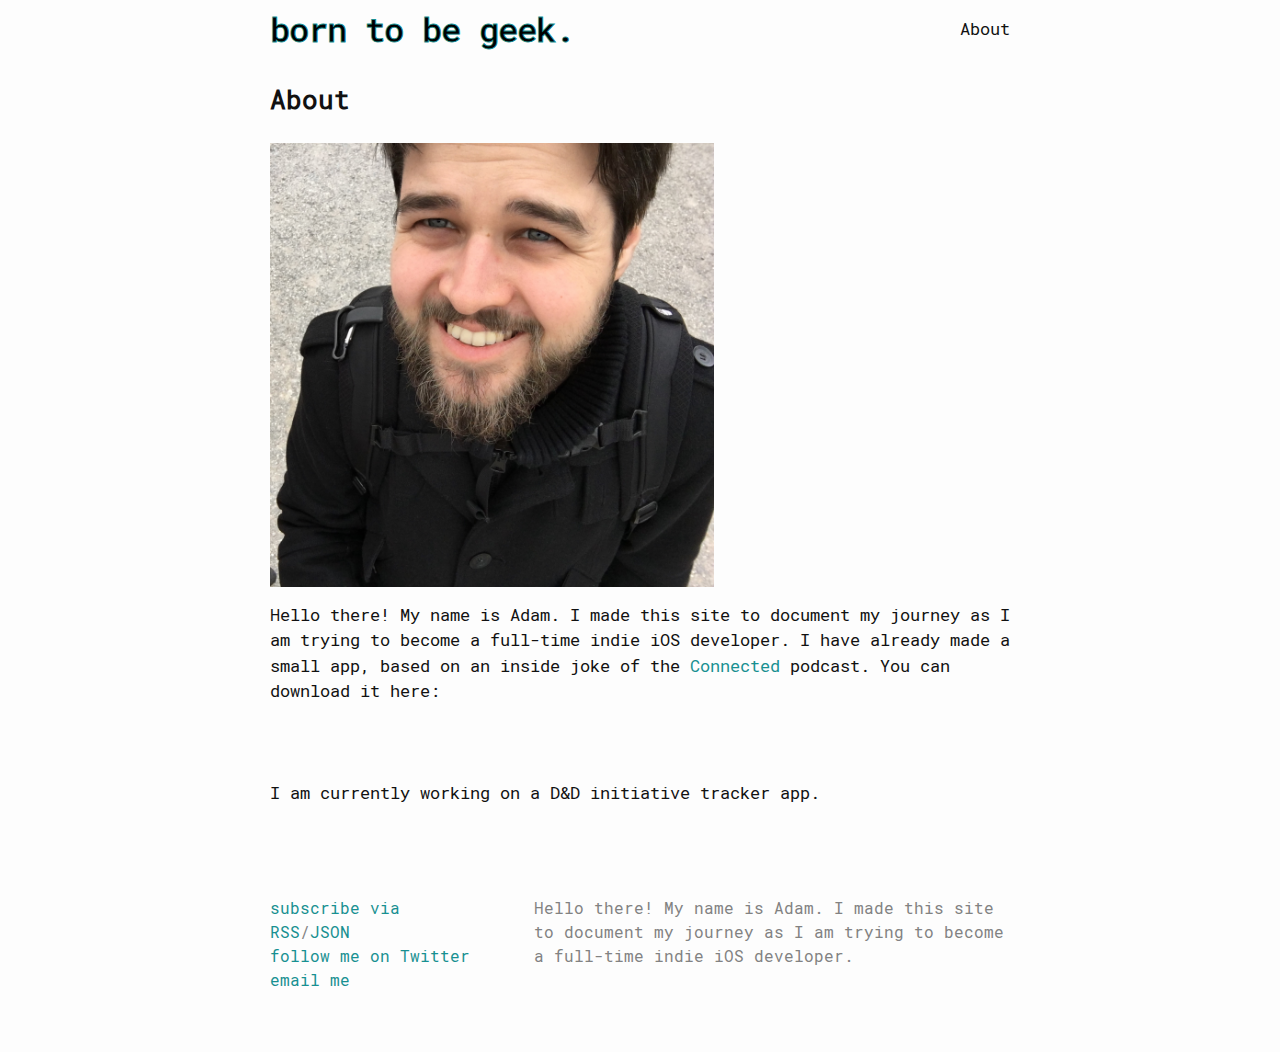
==== about/index.html @ 2033bbe6 "2018-08-03_14-29" ====
<!DOCTYPE html>
<html lang="en"><head>
  <meta charset="utf-8">
  <meta http-equiv="X-UA-Compatible" content="IE=edge">
  <meta name="viewport" content="width=device-width, initial-scale=1"><!-- Begin Jekyll SEO tag v2.5.0 -->
<title>About | born to be geek.</title>
<meta name="generator" content="Jekyll v3.8.3" />
<meta property="og:title" content="About" />
<meta property="og:locale" content="en_US" />
<meta name="description" content="Hello there! My name is Adam. I made this site to document my journey as I am trying to become a full-time indie iOS developer." />
<meta property="og:description" content="Hello there! My name is Adam. I made this site to document my journey as I am trying to become a full-time indie iOS developer." />
<link rel="canonical" href="http://localhost:4000/about/" />
<meta property="og:url" content="http://localhost:4000/about/" />
<meta property="og:site_name" content="born to be geek." />
<script type="application/ld+json">
{"name":"born to be geek.","description":"Hello there! My name is Adam. I made this site to document my journey as I am trying to become a full-time indie iOS developer.","@type":"WebSite","url":"http://localhost:4000/about/","headline":"About","@context":"http://schema.org"}</script>
<!-- End Jekyll SEO tag -->
<link rel="stylesheet" href="/assets/main.css"><link type="application/atom+xml" rel="alternate" href="http://localhost:4000/feed.xml" title="born to be geek." /><link rel="alternate" title="born to be geek." type="application/json" href="http://localhost:4000/feed.json" />

  <meta name="twitter:card" content="summary_large_image">
  <meta name="twitter:site" content="@born2begeek">
  <meta name="twitter:title" content="About">

  
  <meta name="twitter:description"
    content="

Hello there! My name is Adam. I made this site to document my journey as I am trying to become a full-time indie iOS developer. I have already made a small app, based on an inside joke of the [Co...">
  

  
  <meta name="twitter:image"
    content="/assets/img/geekpagetitle_v2.png">
  
  
  
  <link rel="apple-touch-icon" sizes="180x180" href="/assets/favicon/apple-touch-icon.png">
  <link rel="icon" type="image/png" sizes="32x32" href="/assets/favicon/favicon-32x32.png">
  <link rel="icon" type="image/png" sizes="16x16" href="/assets/favicon/favicon-16x16.png">
  <link rel="manifest" href="/assets/favicon/site.webmanifest">
  <link rel="mask-icon" href="/assets/favicon/safari-pinned-tab.svg" color="#179091">
  <meta name="msapplication-TileColor" content="#179091">
  <meta name="theme-color" content="#ffffff">
</head>
<body><header class="site-header" role="banner">

  <div class="wrapper"><a class="site-title" rel="author" href="/">born to be geek.</a><nav class="site-nav">
        <input type="checkbox" id="nav-trigger" class="nav-trigger" />
        <label for="nav-trigger">
          <span class="menu-icon">
            <svg viewBox="0 0 18 15" width="18px" height="15px">
              <path d="M18,1.484c0,0.82-0.665,1.484-1.484,1.484H1.484C0.665,2.969,0,2.304,0,1.484l0,0C0,0.665,0.665,0,1.484,0 h15.032C17.335,0,18,0.665,18,1.484L18,1.484z M18,7.516C18,8.335,17.335,9,16.516,9H1.484C0.665,9,0,8.335,0,7.516l0,0 c0-0.82,0.665-1.484,1.484-1.484h15.032C17.335,6.031,18,6.696,18,7.516L18,7.516z M18,13.516C18,14.335,17.335,15,16.516,15H1.484 C0.665,15,0,14.335,0,13.516l0,0c0-0.82,0.665-1.483,1.484-1.483h15.032C17.335,12.031,18,12.695,18,13.516L18,13.516z"/>
            </svg>
          </span>
        </label>

        <div class="trigger"><a class="page-link" href="/assets/samplepost/2018-06-28-Name-of-Post.html"></a><a class="page-link" href="/about/">About</a></div>
      </nav></div>
</header>
<main class="page-content" aria-label="Content">
      <div class="wrapper">
        <article class="post">

  <header class="post-header">
    <h1 class="post-title">About</h1>
  </header>

  <div class="post-content">
    <p><img src="/assets/img/me.jpg" alt="Me" style="max-width: 60%" /></p>

<p>Hello there! My name is Adam. I made this site to document my journey as I am trying to become a full-time indie iOS developer. I have already made a small app, based on an inside joke of the <a href="http://relay.fm/connected/193">Connected</a> podcast. You can download it here:</p>

<p><a href="https://itunes.apple.com/us/app/ticci-scale/id1397166266?mt=8&amp;at=1001lMtx" target="_blank" style="display:inline-block;overflow:hidden;background:url(https://linkmaker.itunes.apple.com/assets/shared/badges/en-us/appstore-lrg.svg) no-repeat;width:135px;height:40px;background-size:contain;"></a></p>

<p>I am currently working on a D&amp;D initiative tracker app.</p>

  </div>

</article>

      </div>
    </main><footer class="site-footer h-card">
  <data class="u-url" href="/"></data>

  <div class="wrapper">

    <div class="footer-col-wrapper">
      <div class="footer-col footer-col-1">
        <ul class="contact-list"><ul class="social-media-list"><a href="/feed.xml"><span>subscribe via RSS</span></a>/<a href="/feed.json"><span>JSON</span></a></br><a href="https://www.twitter.com/born2begeek"><span>follow me on Twitter</span></a></br><a class="u-email" href="mailto:adam%40borntobegeek.me"><span>email me</span></a></br></ul></ul>
      </div>

      <div class="footer-col footer-col-2">
        
      </div>

      <div class="footer-col footer-col-3">
        <p>Hello there! My name is Adam. I made this site to document my journey as I am trying to become a full-time indie iOS developer.</p>
      </div>
    </div>

  </div>

</footer>
</body>

</html>
---- assets/main.css ----
@font-face {
  font-family: 'RobotoMono-Regular';
  src: url("/assets/fonts/Roboto_Mono/RobotoMono-Regular.ttf") format("truetype"); }
@font-face {
  font-family: 'RobotoMono-Bold';
  src: url("/assets/fonts/Roboto_Mono/RobotoMono-Bold.ttf") format("truetype"); }
@font-face {
  font-family: 'RobotoMono-Italic';
  src: url("/assets/fonts/Roboto_Mono/RobotoMono-Italic.ttf") format("truetype"); }
@font-face {
  font-family: 'RobotoMono-BoldItalic';
  src: url("/assets/fonts/Roboto_Mono/RobotoMono-BoldItalic.ttf") format("truetype"); }
@font-face {
  font-family: 'RobotoMono-Medium';
  src: url("/assets/fonts/Roboto_Mono/RobotoMono-Medium.ttf") format("truetype"); }
/**
 * Reset some basic elements
 */
body, h1, h2, h3, h4, h5, h6,
p, blockquote, pre, hr,
dl, dd, ol, ul, figure {
  margin: 0;
  padding: 0; }

/**
 * Basic styling
 */
body {
  font: 400 17px/1.5 "RobotoMono-Regular", -apple-system, Helvetica, BlinkMacSystemFont, "Segoe UI", Roboto, Arial, sans-serif, "Apple Color Emoji", "Segoe UI Emoji", "Segoe UI Symbol";
  color: #111;
  background-color: #fdfdfd;
  -webkit-text-size-adjust: 100%;
  -webkit-font-feature-settings: "kern" 1;
  -moz-font-feature-settings: "kern" 1;
  -o-font-feature-settings: "kern" 1;
  font-feature-settings: "kern" 1;
  font-kerning: normal;
  display: flex;
  min-height: 100vh;
  flex-direction: column; }

/**
 * Set `margin-bottom` to maintain vertical rhythm
 */
h1, h2, h3, h4, h5, h6,
p, blockquote, pre,
ul, ol, dl, figure,
.highlight {
  margin-bottom: 15px; }

/**
 * `main` element
 */
main {
  display: block;
  /* Default value of `display` of `main` element is 'inline' in IE 11. */ }

/**
 * Images
 */
img {
  max-width: 100%;
  vertical-align: middle; }

/**
 * Figures
 */
figure > img {
  display: block; }

figcaption {
  font-size: 14.875px; }

/**
 * Lists
 */
ul, ol {
  margin-left: 30px; }

li > ul,
li > ol {
  margin-bottom: 0; }

/**
 * Headings
 */
h1, h2, h3, h4, h5, h6 {
  font-weight: 400; }

/**
 * Links
 */
a {
  color: #189091;
  text-decoration: none; }
  a:visited {
    color: #189091; }
  a:hover {
    color: #111;
    text-decoration: none; }
  .social-media-list a:hover {
    text-decoration: none; }
    .social-media-list a:hover .username {
      text-decoration: none; }

/**
 * Blockquotes
 */
blockquote {
  color: #828282;
  border-left: 4px solid #e8e8e8;
  padding-left: 15px;
  font-size: 19.125px;
  letter-spacing: -1px;
  font-style: italic; }
  blockquote > :last-child {
    margin-bottom: 0; }

/**
 * Code formatting
 */
pre,
code {
  font-size: 15.9375px;
  font-family: 'Roboto Mono', monospace;
  border: 1px solid #e8e8e8;
  border-radius: 3px;
  background-color: #FFFFFF; }

code {
  padding: 1px 5px; }

pre {
  padding: 8px 12px;
  overflow-x: auto; }
  pre > code {
    border: 0;
    padding-right: 0;
    padding-left: 0; }

/**
 * Wrapper
 */
.wrapper {
  max-width: -webkit-calc(800px - (30px * 2));
  max-width: calc(800px - (30px * 2));
  margin-right: auto;
  margin-left: auto;
  padding-right: 30px;
  padding-left: 30px; }
  @media screen and (max-width: 800px) {
    .wrapper {
      max-width: -webkit-calc(800px - (30px));
      max-width: calc(800px - (30px));
      padding-right: 15px;
      padding-left: 15px; } }

/**
 * Clearfix
 */
.wrapper:after, .footer-col-wrapper:after {
  content: "";
  display: table;
  clear: both; }

/**
 * Icons
 */
.svg-icon {
  width: 16px;
  height: 16px;
  display: inline-block;
  fill: #828282;
  padding-right: 5px;
  vertical-align: text-top; }

.social-media-list li + li {
  padding-top: 5px; }

/**
 * Tables
 */
table {
  margin-bottom: 30px;
  width: 100%;
  text-align: left;
  color: #3f3f3f;
  border-collapse: collapse;
  border: 1px solid #e8e8e8; }
  table tr:nth-child(even) {
    background-color: #f7f7f7; }
  table th, table td {
    padding: 10px 15px; }
  table th {
    background-color: #f0f0f0;
    border: 1px solid #dedede;
    border-bottom-color: #c9c9c9; }
  table td {
    border: 1px solid #e8e8e8; }

/**
 * Site header
 */
.site-header {
  min-height: 55.95px;
  position: relative; }

.site-title {
  color: #111;
  -webkit-text-fill-color: black;
  /* Will override color (regardless of order) */
  -webkit-text-stroke-width: 0.8px;
  -webkit-text-stroke-color: #189091;
  font-family: 'RobotoMono-Medium', monospace;
  font-size: 34px;
  font-weight: 400;
  line-height: 57.375px;
  letter-spacing: -1px;
  margin-bottom: 0;
  float: left; }
  .site-title, .site-title:visited {
    color: #424242; }

.site-nav {
  float: right;
  line-height: 57.375px; }
  .site-nav .nav-trigger {
    display: none; }
  .site-nav .menu-icon {
    display: none; }
  .site-nav .page-link {
    color: #111;
    line-height: 1.5; }
    .site-nav .page-link:not(:last-child) {
      margin-right: 20px; }
  @media screen and (max-width: 600px) {
    .site-nav {
      position: absolute;
      top: 9px;
      right: 15px;
      background-color: #fdfdfd;
      border: 1px solid #e8e8e8;
      border-radius: 5px;
      text-align: right; }
      .site-nav label[for="nav-trigger"] {
        display: block;
        float: right;
        width: 36px;
        height: 36px;
        z-index: 2;
        cursor: pointer; }
      .site-nav .menu-icon {
        display: block;
        float: right;
        width: 36px;
        height: 26px;
        line-height: 0;
        padding-top: 10px;
        text-align: center; }
        .site-nav .menu-icon > svg {
          fill: #424242; }
      .site-nav input ~ .trigger {
        clear: both;
        display: none; }
      .site-nav input:checked ~ .trigger {
        display: block;
        padding-bottom: 5px; }
      .site-nav .page-link {
        display: block;
        padding: 5px 10px;
        margin-left: 20px; }
        .site-nav .page-link:not(:last-child) {
          margin-right: 0; } }

/**
 * Site footer
 */
.site-footer {
  padding: 30px 0; }

.footer-heading {
  font-size: 19.125px;
  margin-bottom: 15px; }

.contact-list,
.social-media-list {
  list-style: none;
  margin-left: 0; }

.footer-col-wrapper {
  font-size: 15.9375px;
  color: #828282;
  margin-left: -15px; }

.footer-col {
  float: left;
  margin-bottom: 15px;
  padding-left: 15px; }

.footer-col-1 {
  width: -webkit-calc(30% - (30px / 2));
  width: calc(30% - (30px / 2)); }

.footer-col-2 {
  width: -webkit-calc(5% - (30px / 2));
  width: calc(5% - (30px / 2)); }

.footer-col-3 {
  width: -webkit-calc(65% - (30px / 2));
  width: calc(65% - (30px / 2)); }

@media screen and (max-width: 800px) {
  .footer-col-1,
  .footer-col-2 {
    width: -webkit-calc(50% - (30px / 2));
    width: calc(50% - (30px / 2)); }

  .footer-col-3 {
    width: -webkit-calc(100% - (30px / 2));
    width: calc(100% - (30px / 2)); } }
@media screen and (max-width: 600px) {
  .footer-col {
    float: none;
    width: -webkit-calc(100% - (30px / 2));
    width: calc(100% - (30px / 2)); } }
/**
 * Page content
 */
.page-content {
  padding: 30px 0;
  flex: 1; }

.page-heading {
  font-size: 25.5px;
  font-weight: 600; }

.post-list-heading {
  font-size: 25.5px;
  font-weight: 600; }

.post-list {
  margin-left: 0;
  list-style: none; }
  .post-list > li {
    margin-bottom: 30px; }

.post-meta {
  font-size: 14.875px;
  color: #828282; }

.post-link {
  display: block;
  font-size: 20.4px; }

/**
 * Posts
 */
.post-header {
  margin-bottom: 30px; }

.post-title {
  font-size: 25.5px;
  line-height: 1;
  font-weight: 600; }
  @media screen and (max-width: 800px) {
    .post-title {
      font-size: 25.5px; } }

.post-content {
  margin-bottom: 30px; }
  .post-content h2 {
    font-size: 34px; }
    @media screen and (max-width: 800px) {
      .post-content h2 {
        font-size: 29.75px; } }
  .post-content h3 {
    font-size: 27.625px; }
    @media screen and (max-width: 800px) {
      .post-content h3 {
        font-size: 23.375px; } }
  .post-content h4 {
    font-size: 21.25px; }
    @media screen and (max-width: 800px) {
      .post-content h4 {
        font-size: 19.125px; } }

.incap_page-tooltip.incap_from-right.incap_bottom {
  display: none; }

/**
 * Syntax highlighting styles
 */
.highlight {
  background: #fff; }
  .highlighter-rouge .highlight {
    background: #eef; }
  .highlight .c {
    color: #998;
    font-style: italic; }
  .highlight .err {
    color: #a61717;
    background-color: #e3d2d2; }
  .highlight .k {
    font-weight: bold; }
  .highlight .o {
    font-weight: bold; }
  .highlight .cm {
    color: #998;
    font-style: italic; }
  .highlight .cp {
    color: #999;
    font-weight: bold; }
  .highlight .c1 {
    color: #998;
    font-style: italic; }
  .highlight .cs {
    color: #999;
    font-weight: bold;
    font-style: italic; }
  .highlight .gd {
    color: #000;
    background-color: #fdd; }
  .highlight .gd .x {
    color: #000;
    background-color: #faa; }
  .highlight .ge {
    font-style: italic; }
  .highlight .gr {
    color: #a00; }
  .highlight .gh {
    color: #999; }
  .highlight .gi {
    color: #000;
    background-color: #dfd; }
  .highlight .gi .x {
    color: #000;
    background-color: #afa; }
  .highlight .go {
    color: #888; }
  .highlight .gp {
    color: #555; }
  .highlight .gs {
    font-weight: bold; }
  .highlight .gu {
    color: #aaa; }
  .highlight .gt {
    color: #a00; }
  .highlight .kc {
    font-weight: bold; }
  .highlight .kd {
    font-weight: bold; }
  .highlight .kp {
    font-weight: bold; }
  .highlight .kr {
    font-weight: bold; }
  .highlight .kt {
    color: #458;
    font-weight: bold; }
  .highlight .m {
    color: #099; }
  .highlight .s {
    color: #d14; }
  .highlight .na {
    color: #008080; }
  .highlight .nb {
    color: #0086B3; }
  .highlight .nc {
    color: #458;
    font-weight: bold; }
  .highlight .no {
    color: #008080; }
  .highlight .ni {
    color: #800080; }
  .highlight .ne {
    color: #900;
    font-weight: bold; }
  .highlight .nf {
    color: #900;
    font-weight: bold; }
  .highlight .nn {
    color: #555; }
  .highlight .nt {
    color: #000080; }
  .highlight .nv {
    color: #008080; }
  .highlight .ow {
    font-weight: bold; }
  .highlight .w {
    color: #bbb; }
  .highlight .mf {
    color: #099; }
  .highlight .mh {
    color: #099; }
  .highlight .mi {
    color: #099; }
  .highlight .mo {
    color: #099; }
  .highlight .sb {
    color: #d14; }
  .highlight .sc {
    color: #d14; }
  .highlight .sd {
    color: #d14; }
  .highlight .s2 {
    color: #d14; }
  .highlight .se {
    color: #d14; }
  .highlight .sh {
    color: #d14; }
  .highlight .si {
    color: #d14; }
  .highlight .sx {
    color: #d14; }
  .highlight .sr {
    color: #009926; }
  .highlight .s1 {
    color: #d14; }
  .highlight .ss {
    color: #990073; }
  .highlight .bp {
    color: #999; }
  .highlight .vc {
    color: #008080; }
  .highlight .vg {
    color: #008080; }
  .highlight .vi {
    color: #008080; }
  .highlight .il {
    color: #099; }
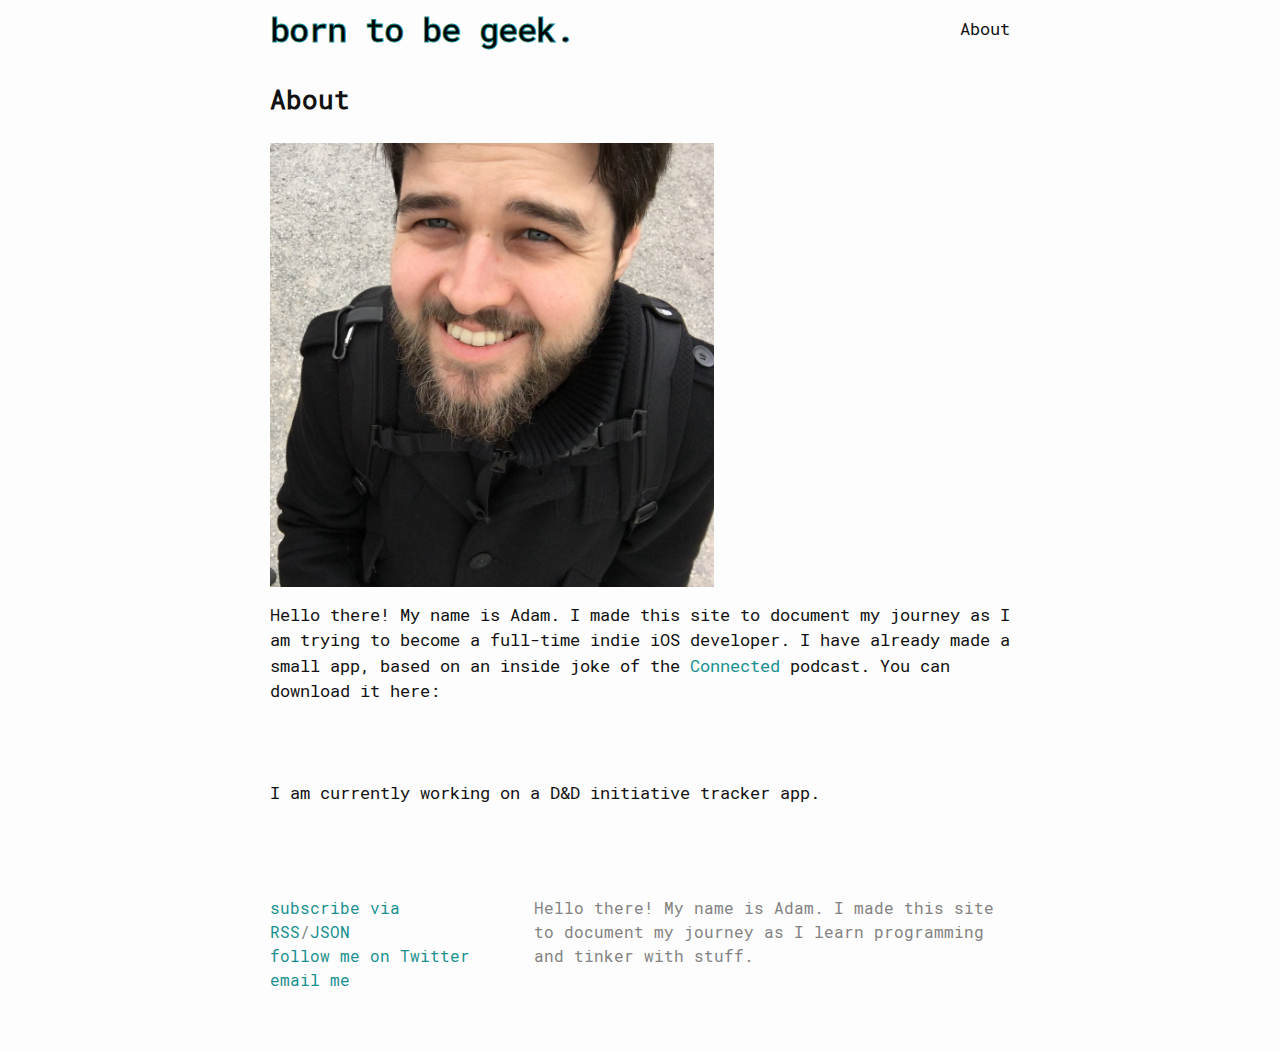
==== commit 69f82776: "2018-08-03_14-41" ====
--- a/about/index.html
+++ b/about/index.html
@@ -7,15 +7,15 @@
 <meta name="generator" content="Jekyll v3.8.3" />
 <meta property="og:title" content="About" />
 <meta property="og:locale" content="en_US" />
-<meta name="description" content="Hello there! My name is Adam. I made this site to document my journey as I am trying to become a full-time indie iOS developer." />
-<meta property="og:description" content="Hello there! My name is Adam. I made this site to document my journey as I am trying to become a full-time indie iOS developer." />
-<link rel="canonical" href="http://localhost:4000/about/" />
-<meta property="og:url" content="http://localhost:4000/about/" />
+<meta name="description" content="Hello there! My name is Adam. I made this site to document my journey as I learn programming and tinker with stuff." />
+<meta property="og:description" content="Hello there! My name is Adam. I made this site to document my journey as I learn programming and tinker with stuff." />
+<link rel="canonical" href="http://borntobegeek.me/about/" />
+<meta property="og:url" content="http://borntobegeek.me/about/" />
 <meta property="og:site_name" content="born to be geek." />
 <script type="application/ld+json">
-{"name":"born to be geek.","description":"Hello there! My name is Adam. I made this site to document my journey as I am trying to become a full-time indie iOS developer.","@type":"WebSite","url":"http://localhost:4000/about/","headline":"About","@context":"http://schema.org"}</script>
+{"name":"born to be geek.","description":"Hello there! My name is Adam. I made this site to document my journey as I learn programming and tinker with stuff.","@type":"WebSite","url":"http://borntobegeek.me/about/","headline":"About","@context":"http://schema.org"}</script>
 <!-- End Jekyll SEO tag -->
-<link rel="stylesheet" href="/assets/main.css"><link type="application/atom+xml" rel="alternate" href="http://localhost:4000/feed.xml" title="born to be geek." /><link rel="alternate" title="born to be geek." type="application/json" href="http://localhost:4000/feed.json" />
+<link rel="stylesheet" href="/assets/main.css"><link type="application/atom+xml" rel="alternate" href="http://borntobegeek.me/feed.xml" title="born to be geek." /><link rel="alternate" title="born to be geek." type="application/json" href="http://borntobegeek.me/feed.json" />
 
   <meta name="twitter:card" content="summary_large_image">
   <meta name="twitter:site" content="@born2begeek">
@@ -94,7 +94,7 @@
       </div>
 
       <div class="footer-col footer-col-3">
-        <p>Hello there! My name is Adam. I made this site to document my journey as I am trying to become a full-time indie iOS developer.</p>
+        <p>Hello there! My name is Adam. I made this site to document my journey as I learn programming and tinker with stuff.</p>
       </div>
     </div>
 
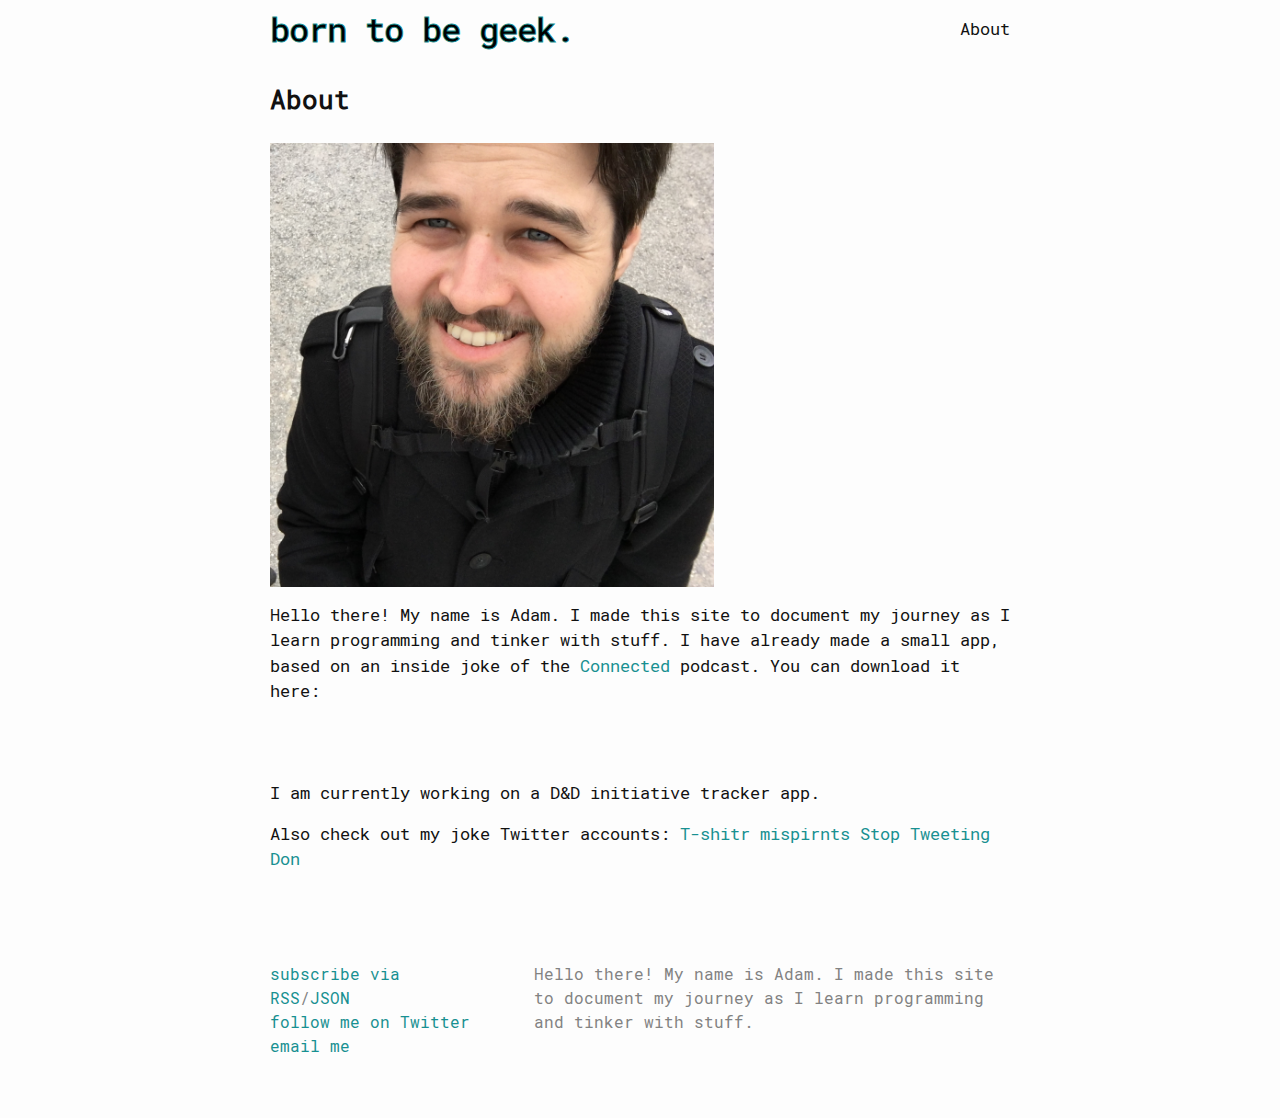
==== commit 47da15c1: "2018-08-03_14-47" ====
--- a/about/index.html
+++ b/about/index.html
@@ -25,7 +25,7 @@
   <meta name="twitter:description"
     content="
 
-Hello there! My name is Adam. I made this site to document my journey as I am trying to become a full-time indie iOS developer. I have already made a small app, based on an inside joke of the [Co...">
+Hello there! My name is Adam. I made this site to document my journey as I learn programming and tinker with stuff. I have already made a small app, based on an inside joke of the [Connected](htt...">
   
 
   
@@ -68,11 +68,15 @@
   <div class="post-content">
     <p><img src="/assets/img/me.jpg" alt="Me" style="max-width: 60%" /></p>
 
-<p>Hello there! My name is Adam. I made this site to document my journey as I am trying to become a full-time indie iOS developer. I have already made a small app, based on an inside joke of the <a href="http://relay.fm/connected/193">Connected</a> podcast. You can download it here:</p>
+<p>Hello there! My name is Adam. I made this site to document my journey as I learn programming and tinker with stuff. I have already made a small app, based on an inside joke of the <a href="http://relay.fm/connected/193">Connected</a> podcast. You can download it here:</p>
 
 <p><a href="https://itunes.apple.com/us/app/ticci-scale/id1397166266?mt=8&amp;at=1001lMtx" target="_blank" style="display:inline-block;overflow:hidden;background:url(https://linkmaker.itunes.apple.com/assets/shared/badges/en-us/appstore-lrg.svg) no-repeat;width:135px;height:40px;background-size:contain;"></a></p>
 
 <p>I am currently working on a D&amp;D initiative tracker app.</p>
+
+<p>Also check out my joke Twitter accounts:
+<a href="https://twitter.com/tshitr_mspirnts">T-shitr mispirnts</a>
+<a href="https://twitter.com/don_tweeting">Stop Tweeting Don</a></p>
 
   </div>
 
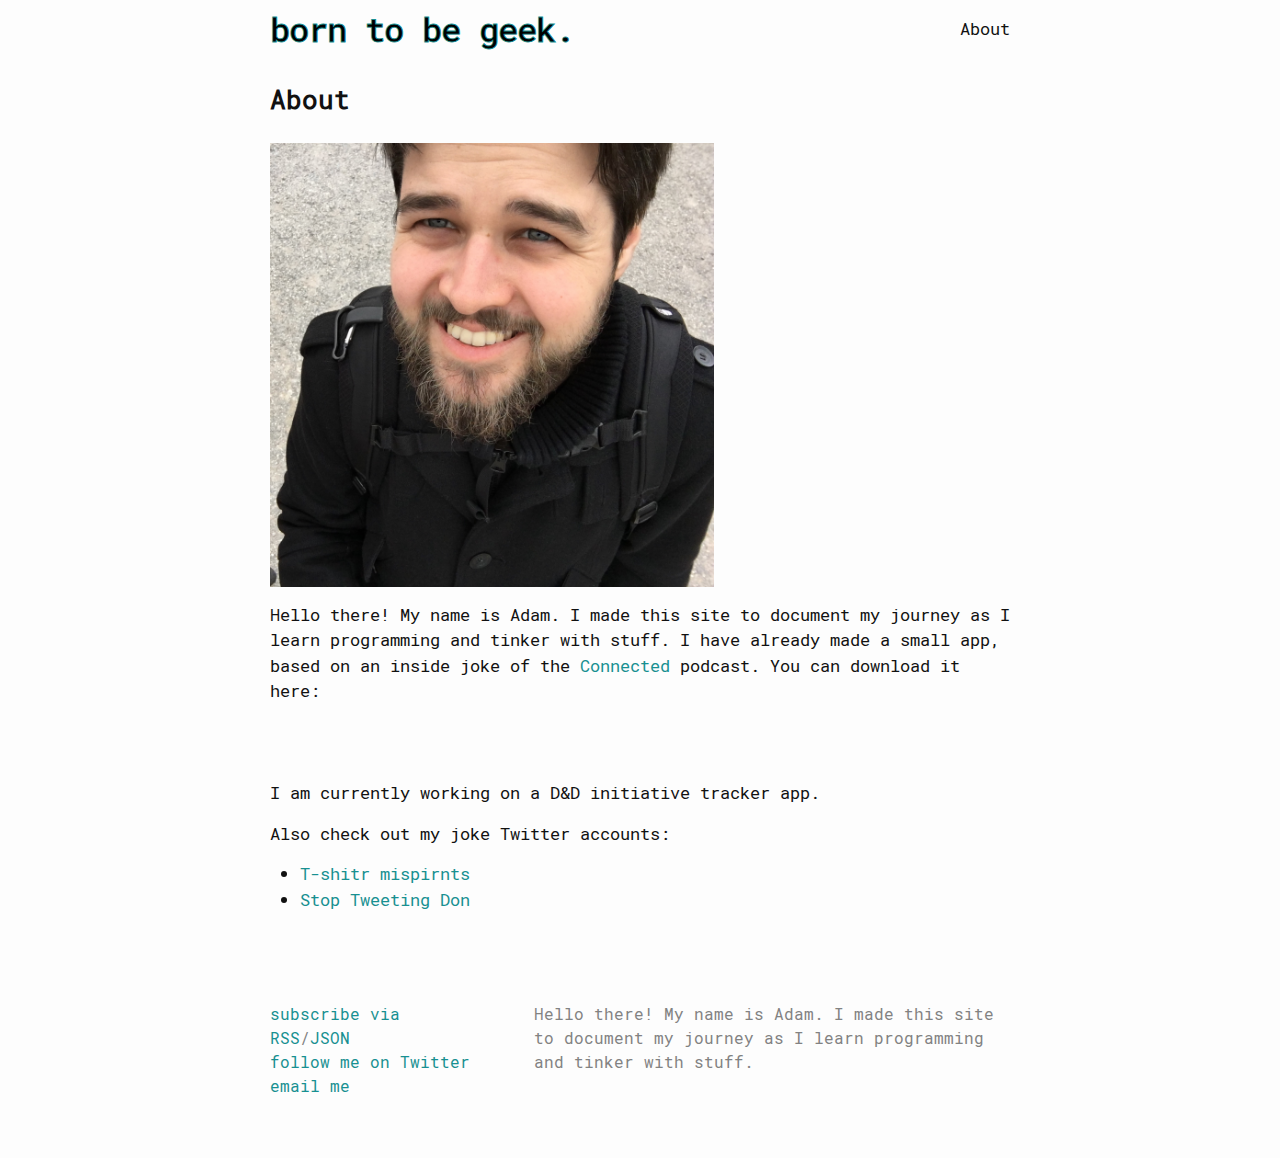
==== commit 866d57f2: "2018-08-03_14-49" ====
--- a/about/index.html
+++ b/about/index.html
@@ -74,9 +74,11 @@
 
 <p>I am currently working on a D&amp;D initiative tracker app.</p>
 
-<p>Also check out my joke Twitter accounts:
-<a href="https://twitter.com/tshitr_mspirnts">T-shitr mispirnts</a>
-<a href="https://twitter.com/don_tweeting">Stop Tweeting Don</a></p>
+<p>Also check out my joke Twitter accounts:</p>
+<ul>
+  <li><a href="https://twitter.com/tshitr_mspirnts">T-shitr mispirnts</a></li>
+  <li><a href="https://twitter.com/don_tweeting">Stop Tweeting Don</a></li>
+</ul>
 
   </div>
 
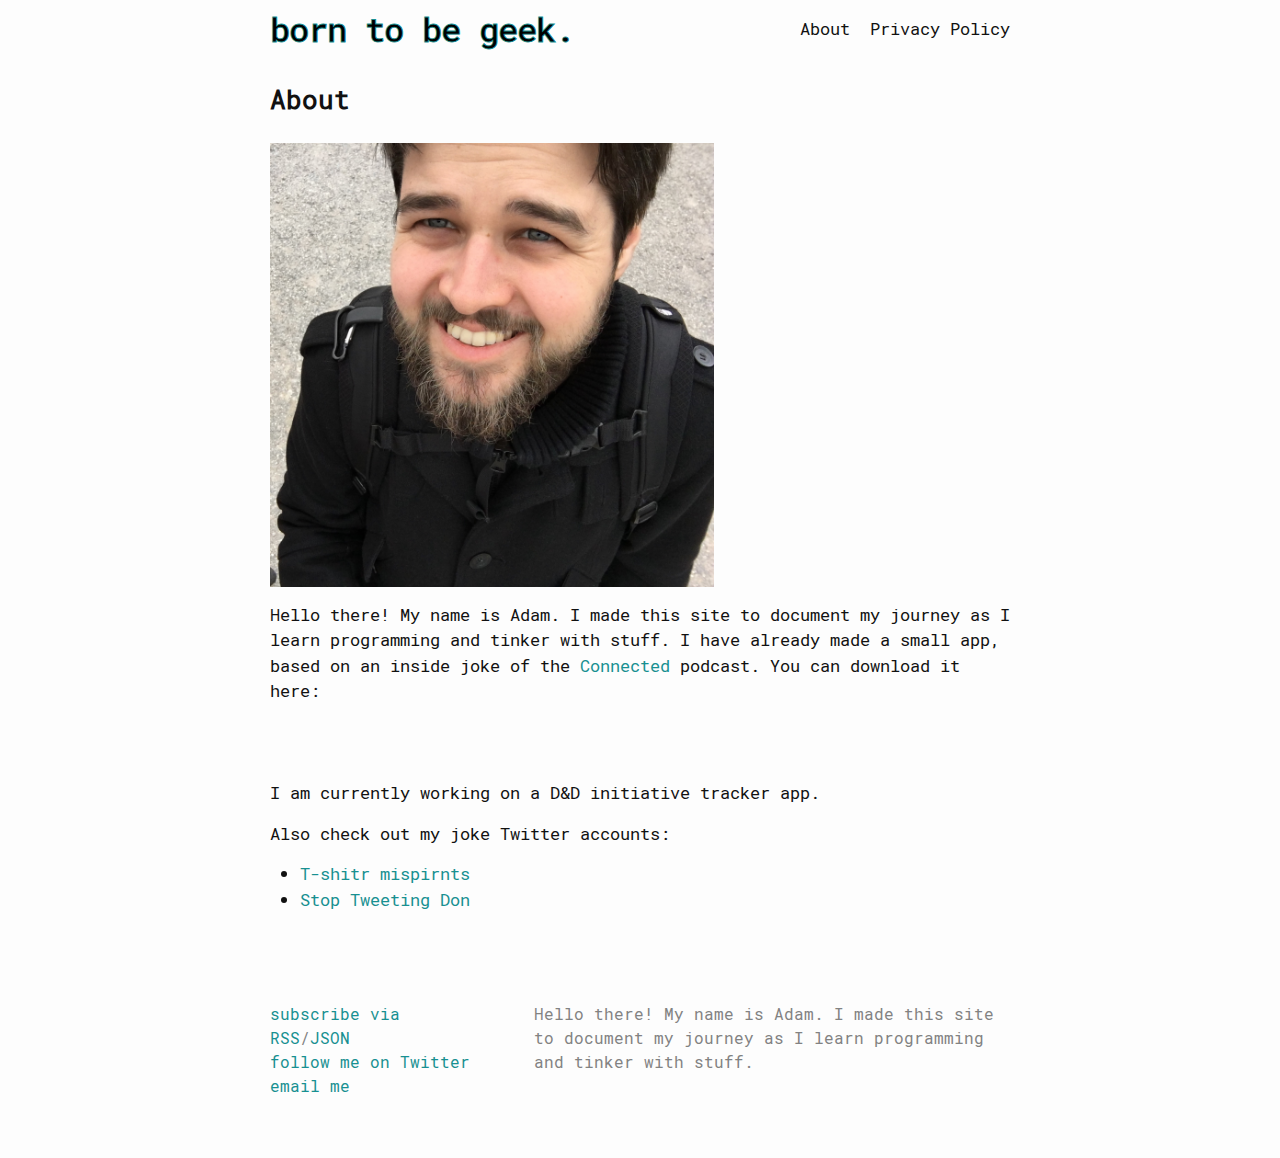
==== commit 59be0046: "2018-11-05_12-31" ====
--- a/about/index.html
+++ b/about/index.html
@@ -54,7 +54,7 @@
           </span>
         </label>
 
-        <div class="trigger"><a class="page-link" href="/assets/samplepost/2018-06-28-Name-of-Post.html"></a><a class="page-link" href="/about/">About</a></div>
+        <div class="trigger"><a class="page-link" href="/assets/samplepost/2018-06-28-Name-of-Post.html"></a><a class="page-link" href="/about/">About</a><a class="page-link" href="/privacypolicy/">Privacy Policy</a></div>
       </nav></div>
 </header>
 <main class="page-content" aria-label="Content">
--- a/assets/main.css
+++ b/assets/main.css
@@ -13,6 +13,9 @@
 @font-face {
   font-family: 'RobotoMono-Medium';
   src: url("/assets/fonts/Roboto_Mono/RobotoMono-Medium.ttf") format("truetype"); }
+@font-face {
+  font-family: 'FiraCode-Retina';
+  src: url("/assets/fonts/Fira_Code/FiraCode-Retina.ttf") format("truetype"); }
 /**
  * Reset some basic elements
  */
@@ -26,7 +29,7 @@
  * Basic styling
  */
 body {
-  font: 400 17px/1.5 "RobotoMono-Regular", -apple-system, Helvetica, BlinkMacSystemFont, "Segoe UI", Roboto, Arial, sans-serif, "Apple Color Emoji", "Segoe UI Emoji", "Segoe UI Symbol";
+  font: 400 17px/1.5 "Roboto Mono", "RobotoMono-Regular", -apple-system, Helvetica, BlinkMacSystemFont, "Segoe UI", Roboto, Arial, sans-serif, "Apple Color Emoji", "Segoe UI Emoji", "Segoe UI Symbol";
   color: #111;
   background-color: #fdfdfd;
   -webkit-text-size-adjust: 100%;
@@ -122,7 +125,7 @@
 pre,
 code {
   font-size: 15.9375px;
-  font-family: 'Roboto Mono', monospace;
+  font-family: 'Fira Code', "FiraCode-Retina", 'Roboto Mono', "RobotoMono-Regular", monospace;
   border: 1px solid #e8e8e8;
   border-radius: 3px;
   background-color: #FFFFFF; }
@@ -211,7 +214,7 @@
   /* Will override color (regardless of order) */
   -webkit-text-stroke-width: 0.8px;
   -webkit-text-stroke-color: #189091;
-  font-family: 'RobotoMono-Medium', monospace;
+  font-family: 'Roboto Mono Medium', "RobotoMono-Medium", monospace;
   font-size: 34px;
   font-weight: 400;
   line-height: 57.375px;
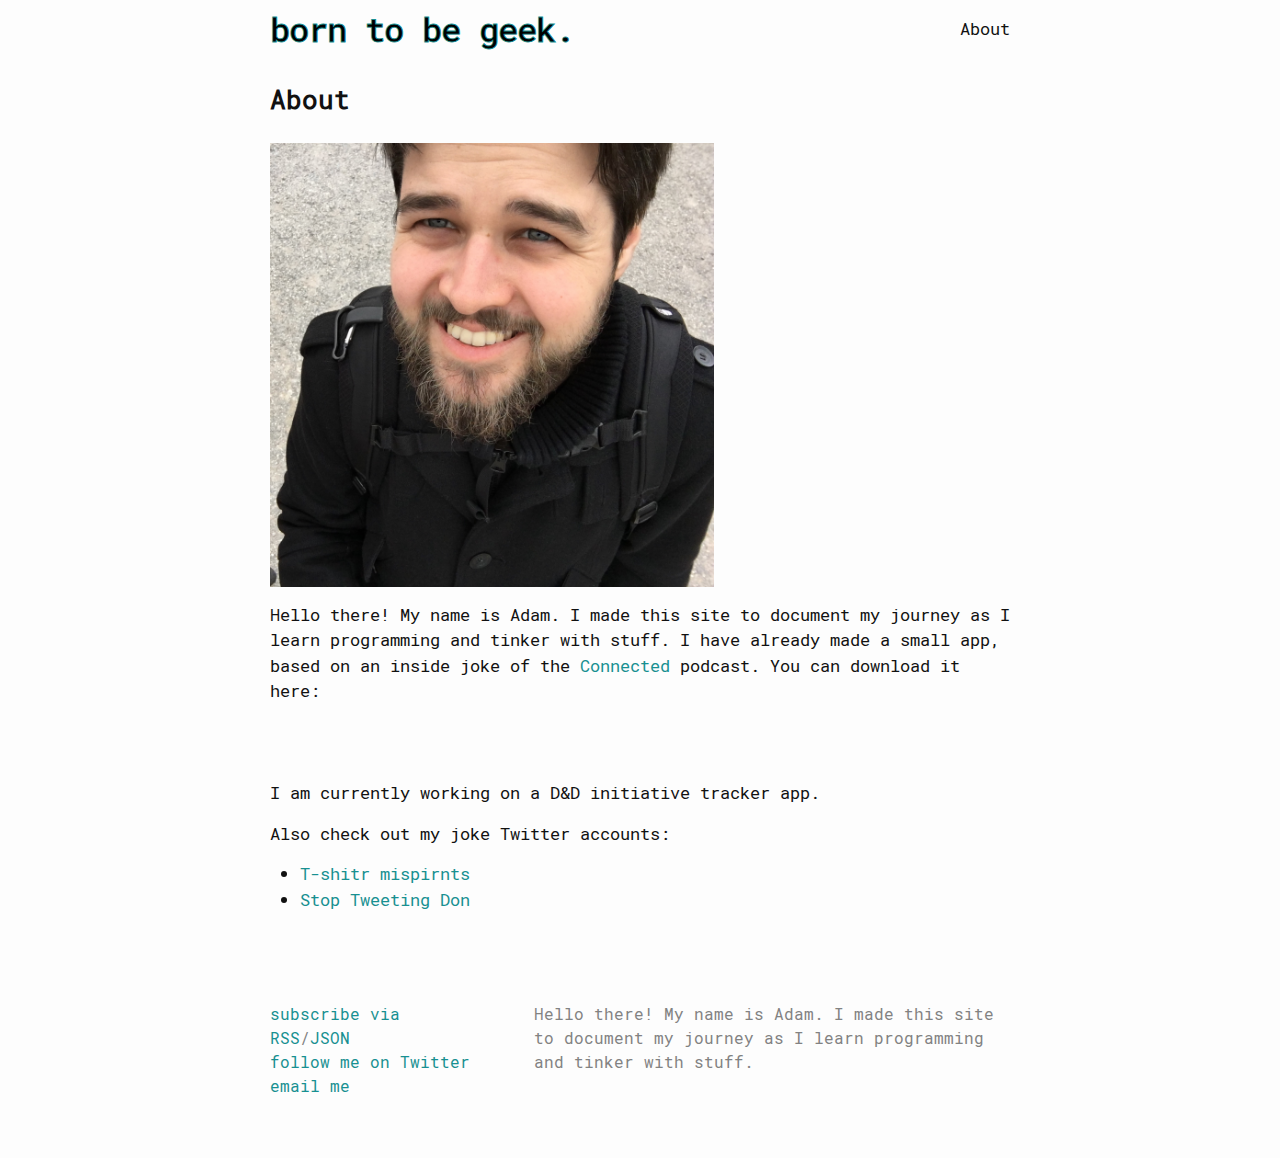
==== commit 8f60814a: "2018-12-27_14-48" ====
--- a/about/index.html
+++ b/about/index.html
@@ -54,7 +54,7 @@
           </span>
         </label>
 
-        <div class="trigger"><a class="page-link" href="/assets/samplepost/2018-06-28-Name-of-Post.html"></a><a class="page-link" href="/about/">About</a><a class="page-link" href="/privacypolicy/">Privacy Policy</a></div>
+        <div class="trigger"><a class="page-link" href="/assets/samplepost/2018-06-28-Name-of-Post.html"></a><a class="page-link" href="/about/">About</a></div>
       </nav></div>
 </header>
 <main class="page-content" aria-label="Content">
